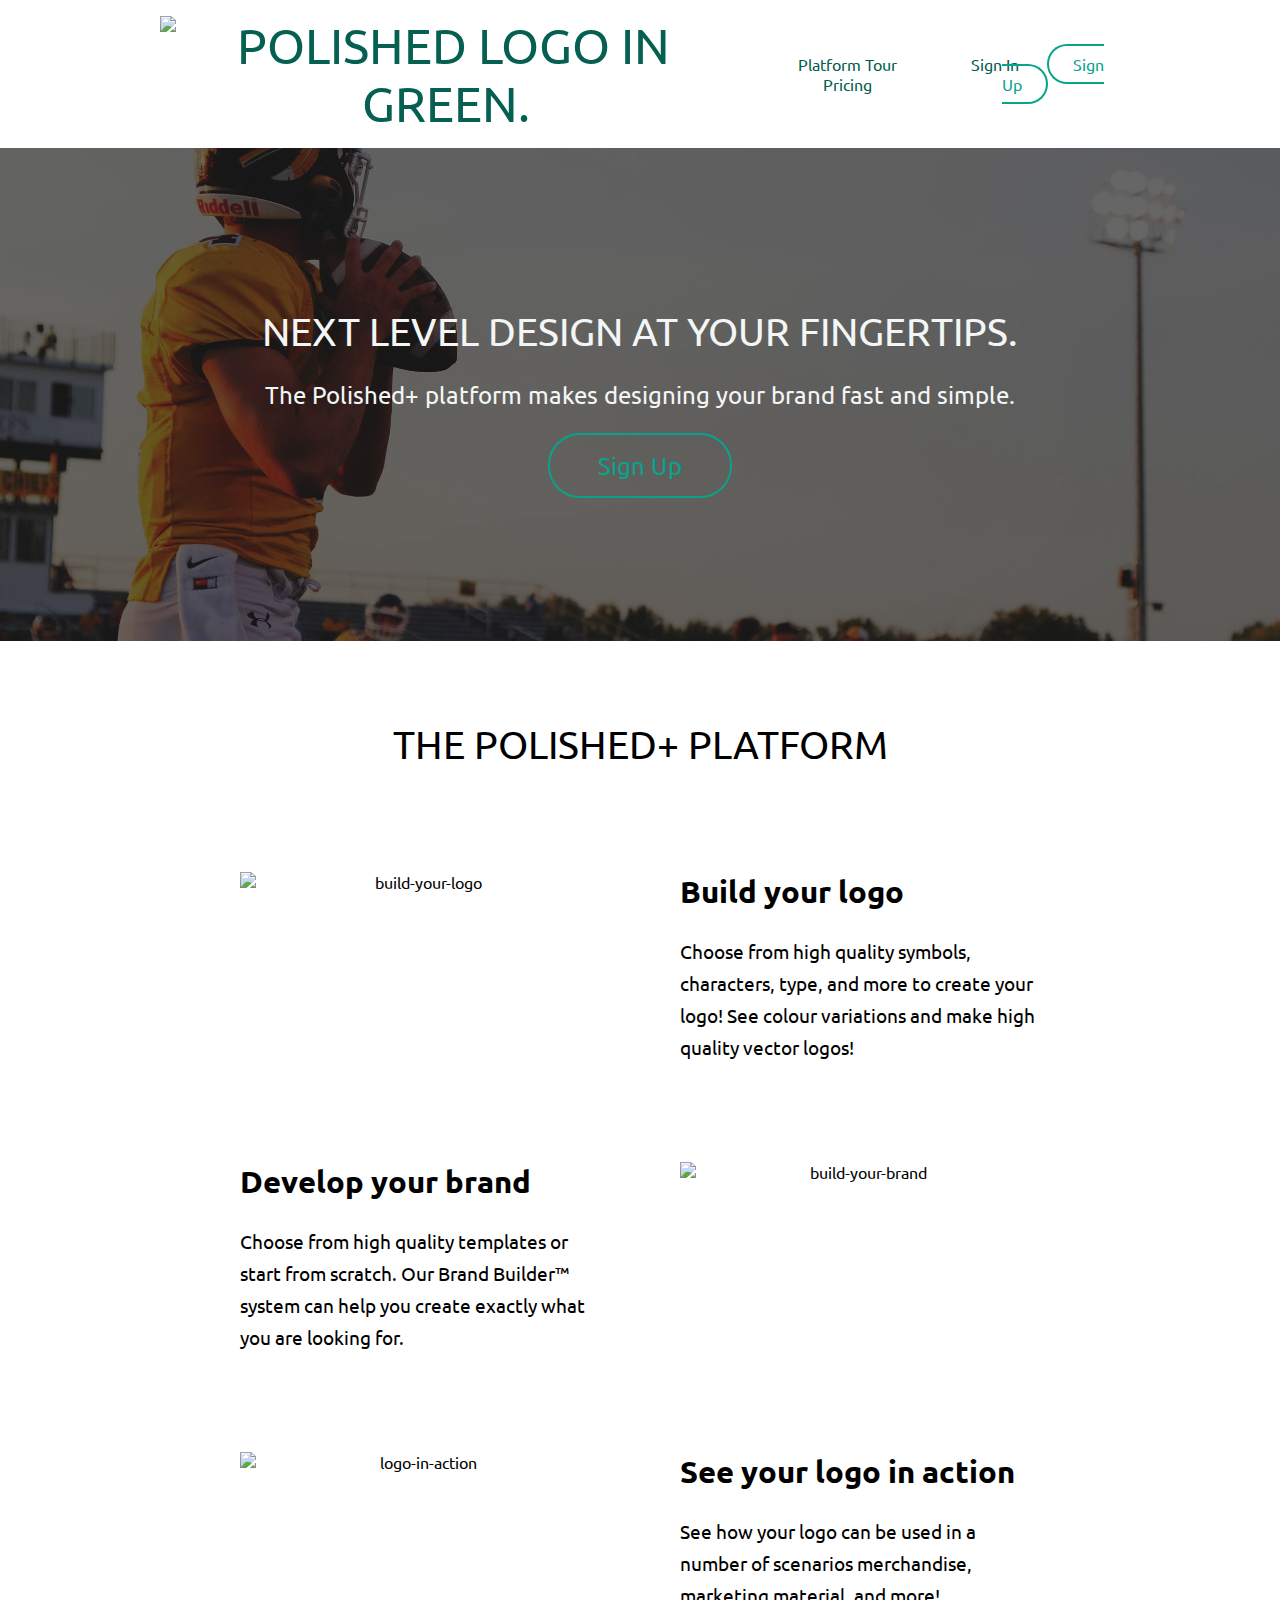
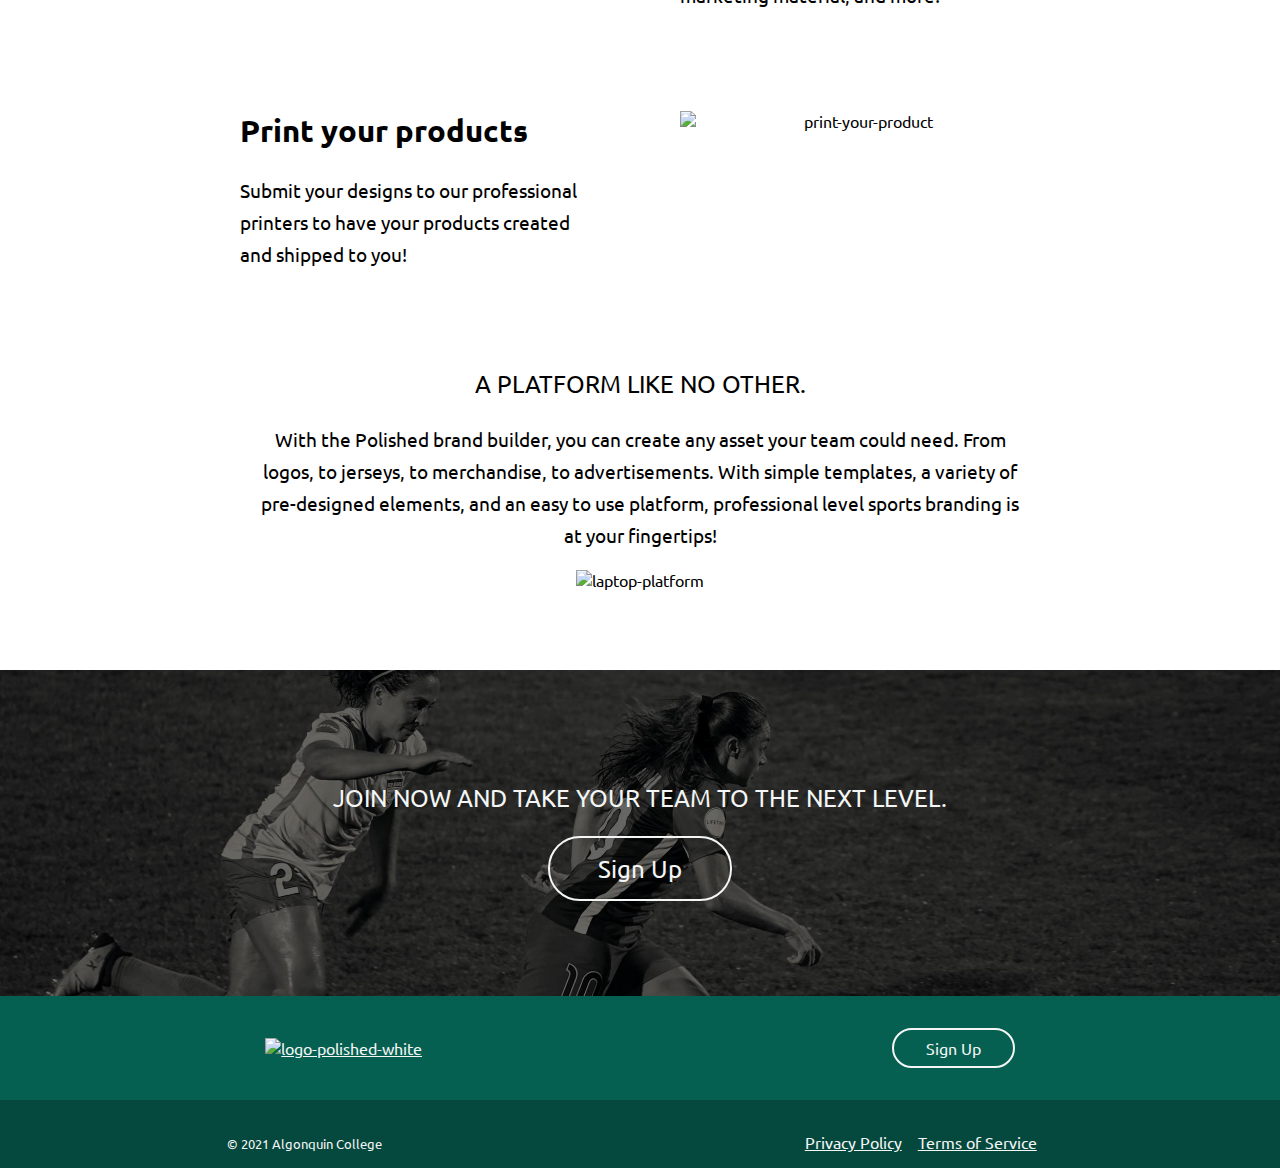
==== platform-tour.html @ 495fffe6 "Platform Tour & CSS Grid" ====
<!-- 
MAD9013 Exercise - platform tour page
Author: Jasper Jiaqian Sun
Date Created: Oct 24, 2021 / Last modified: Oct 29, 2021
-->

<!DOCTYPE html>
<html lang="en">
  <head>
    <meta charset="UTF-8" />
    <meta http-equiv="X-UA-Compatible" content="IE=edge" />
    <meta name="viewport" content="width=device-width, initial-scale=1.0" />
    <link rel="stylesheet" href="css/main.css" />
    <title>Platform Tour</title>
  </head>
  <body>
    <!-- HEADER -->
    <header>
      <div class="navbar">
        <div class="header-left">
        <h1>
          <img
            class="header-logo"
            src="./images/logos/logo-polished-color.svg"
            alt="Polished logo in
          green."
          />
        </h1>
        <nav class="nav-item">
          <ul>
              <li><a href="#">Platform Tour</a></li>
              <li><a href="#">Pricing</a></li>
              </nav>
            </div>
            <div class="header-right">
              <nav class="nav-item nav-right">
              <li><a href="#">Sign In</a></li>
              <li><a class="btn btn-nav" href="#">Sign Up</a></li>
              </nav>
            </div>
          </ul>
      </div>
    </header>

    <main>
      <!-- HERO BANNER  -->
      <section class="banner banner-platform">
        <h2 class="hero-title">Next Level Design at Your Fingertips.</h2>
        <p class="container-text hero-content">
        The Polished+ platform makes designing your brand fast and simple.
        </p>
        <a href="#" class="btn btn-hero">Sign Up</a>
      </section>
      
      <!-- PLATFORM TOUR -->
      <section class="container platform">
        <h2>The Polished+ Platform</h2>
        <img class="img-one" src="images/product/build-your-logo.jpg" alt="build-your-logo">
        <div class="text text-one">
        <h3>Build your logo</h3>
        <p class="container-text">
        Choose from high quality symbols, characters, type, and more to create your logo! See colour variations and make high quality vector logos!
        </p>
      </div>
        <img class="img-two" src="images/product/build-your-brand.jpg" alt="build-your-brand">
        <div class="text text-two">
        <h3>Develop your brand</h3>
        <p class="container-text">
        Choose from high quality templates or start from scratch. Our Brand Builder™ system can help you create exactly what you are looking for.
        </p>
        </div>
        <img  class="img-three" src="images/product/logo-in-action.jpg" alt="logo-in-action">
        <div class="text text-three">
        <h3>See your logo in action</h3>
        <p class="container-text">
        See how your logo can be used in a number of scenarios merchandise, marketing material, and more!
        </p>
      </div>
        <img  class="img-four" src="images/product/print-your-product.jpg" alt="print-your-product">
        <div class="text text-four">
        <h3>Print your products</h3>
        <p class="container-text">
        Submit your designs to our professional printers to have your products created and shipped to you!
        </p>
        </div>
      </section>

      <!-- PLATFORM INTRO -->
      <section class="container product">
        <h2 class="container-text">A platform like no other.</h2>
        <p class="container-text">
            With the Polished brand builder, you can create any asset your team could need. 
            From logos, to jerseys, to merchandise, to advertisements. 
            With simple templates, a variety of pre-designed elements, 
            and an easy to use platform, professional level sports branding is at your fingertips!
        </p>
        <img src="images/product/laptop-platform.png" alt="laptop-platform" />
      </section>

      <!-- CALL TO ACTION BANNER -->
      <section class="banner banner-cta">
        <h2 class="cta-content">
          Join now and take your team to the next level.
        </h2>
        <a href="#" class="btn btn-cta">Sign Up</a>
      </section>
    </main>

    <footer>
      <!-- FOOTER - SIGN-UP -->
      <div class="footer-light">
        <a class="logo-footer" href="index.html">
          <img
            src="images/logos/logo-polished-white.svg"
            alt="logo-polished-white"
          />
        </a>
        <a class="btn btn-footer" href="#">Sign Up</a>
      </div>
      <!-- FOOTER - SUB -->
      <div class="footer-dark">
        <small>&copy; 2021 Algonquin College</small>
        <nav>
          <ul>
            <li><a href="#">Privacy Policy</a></li>
            <li><a href="#">Terms of Service</a></li>
          </ul>
        </nav>
      </div>
    </footer>
  </body>
</html>
---- css/main.css ----
/* 
MAD9013 Exercise 
Author: Jasper Jiaqian Sun
Date Created: Sept 10, 2021 / Last modified: Oct 29, 2021 
*/

@import url("https://fonts.googleapis.com/css2?family=Ubuntu:ital,wght@0,300;0,400;0,500;0,700;1,300;1,400;1,500;1,700&display=swap");

/* font family styling */
html {
  font-family: "Ubuntu", sans-serif;
  box-sizing: border-box;
  scroll-behavior: smooth;
}

*,
*::before,
*::after {
  box-sizing: inherit;
}

/* basic webpage styling */
body,
ul {
  margin: 0;
  padding: 0;
}

/* image size styling */
img {
  max-width: 100%;
}

/* basic container styling */
.container {
  width: 100%;
  max-width: 50em;
  margin: 0 auto;
  padding: 0 1.5rem;
  display: block;
  text-align: center;
}

/* basic text styling */
.container-text {
  width: 100%;
}

/* basic banner styling */
.banner {
  background-position: center;
  background-repeat: no-repeat;
  background-size: cover;
  text-align: center;
  color: #f3f6f5;
}

/* basic button styling */
.btn {
  border-radius: 2rem;
  padding: 1rem 3rem;
  font-size: 1.5rem;
  text-decoration: none;
}

/* Type Hierarchy */
h1,
h2,
h3,
h4,
h5,
h6 {
  margin: 0 0 1.5rem;
}
h1,
h2,
h4,
h6 {
  text-transform: uppercase;
}
h1,
h2,
h6 {
  font-weight: normal;
}

h1 {
  color: #066051;
  text-align: center;
  font-size: 2.086rem;
}
h2 {
  font-size: 1.859rem;
}
h3 {
  font-weight: bold;
  font-size: 1.628rem;
}
h4 {
  font-size: 1.44rem;
}
h5 {
  color: #066051;
  font-size: 1.2rem;
  padding-bottom: 2px;
  border-bottom: 0.5px solid #ddd;
}
h6 {
  font-size: 1rem;
  margin: 0 0 1.5rem;
}
a {
  color: #045d4f;
}

/* navbar - button */
.btn-nav {
  padding: 0.5rem 1.5rem;
  font-size: 1rem;
  color: #09a38c;
  border: solid 2px #09a38c;
}
.btn-nav:hover,
.btn-nav:focus {
  color: #f3f6f5;
  background-color: #09a38c;
}

/* top navbar styling */
.header-logo {
  width: 10rem;
  padding: 1rem 0;
}

.navbar h1 {
  margin-bottom: 0.5rem;
}

.navbar {
  display: flex;
  text-align: center;
  align-items: center;
  list-style-type: none;
  flex-direction: column;
}

.nav-item li {
  display: flex;
  flex-direction: column;
  align-items: center;
  margin-bottom: 0.5rem;
}

.nav-item a {
  margin-bottom: 1rem;
  text-decoration: none;
}

.btn-nav {
  margin-bottom: 1rem;
}

/* hero banner */
.banner-hero {
  background-image: linear-gradient(rgba(0, 0, 0, 0.6), rgba(0, 0, 0, 0.6)),
    url("../images/banners/hero-home.jpg");
  padding: 10rem 1.5rem;
}

.hero-content {
  font-size: 1.5rem;
  line-height: 2rem;
  padding-bottom: 1rem;
}

/* hero banner button */
.btn-hero {
  color: #09a38c;
  border: solid 2px #09a38c;
}
.btn-hero:hover,
.btn-hero:focus {
  color: #f3f6f5;
  background-color: #09a38c;
}

/* logos styling */
.logo ul {
  display: flex;
  flex-direction: column;
  justify-content: space-around;
  list-style-type: none;
}
.logo li {
  width: 100%;
  padding: 1rem 1rem;
}

/* product intro styling */
.product {
  padding: 5rem 1rem;
}
.product h2 {
  font-size: 1.5rem;
}
.product p {
  font-size: 1.2rem;
  padding: 0;
  line-height: 2rem;
}

/* call to action banner */
.banner-cta {
  background-image: linear-gradient(rgba(0, 0, 0, 0.6), rgba(0, 0, 0, 0.6)),
    url("../images/banners/soccer-banner-bw.jpg");
  padding: 7rem 2.5rem;
}
.cta-content {
  font-size: 1.5rem;
  font-weight: normal;
  line-height: 2rem;
  padding-bottom: 1rem;
}

/* call to action - button */
.btn-cta {
  color: #f3f6f5;
  border: solid 2px #f3f6f5;
}
.btn-cta:hover,
.btn-cta:focus {
  color: #09a38c;
  background-color: #f3f6f5;
}

footer a,
small {
  color: #f3f6f5;
}

/* footer - lightGreen */
.footer-light {
  display: flex;
  flex-direction: column;
  align-items: center;
  row-gap: 2rem;
  padding: 2rem 2rem;
  background-color: #066051;
}

.logo-footer {
  width: 10rem;
}

/* footer button */
.btn-footer {
  padding: 0.5rem 2rem;
  font-size: 1rem;
  color: #f3f6f5;
  border: solid 2px #f3f6f5;
}
.btn-footer:hover,
.btn-footer:focus {
  color: #09a38c;
  background-color: #f3f6f5;
}

/* footer - darkGreen */
.footer-dark {
  text-align: center;
  padding: 2rem 2rem;
  background-color: #05483d;
}

.footer-dark ul {
  display: flex;
  padding-top: 1rem;
  justify-content: space-around;
  list-style-type: none;
}

/* PLATFORM TOUR PAGE LAYOUT */

.banner-platform {
  background-image: linear-gradient(rgba(0, 0, 0, 0.6), rgba(0, 0, 0, 0.6)),
    url("../images/banners/hero-platform.jpg");
  padding: 10rem 1.5rem;
}

h3 {
  text-align: left;
}

.platform {
  padding-top: 5rem;
  display: grid;
  grid-template-columns: 1fr;
  grid-template-rows: auto;
}

.platform .text-one {
  order: 2;
}
.platform .img-one {
  order: 3;
}
.platform .text-two {
  order: 4;
}
.platform .img-two {
  order: 5;
}
.platform .text-three {
  order: 6;
}
.platform .img-three {
  order: 7;
}
.platform .text-four {
  order: 8;
}
.platform .img-four {
  order: 9;
}

.platform p {
  font-size: 1.2rem;
  padding: 0;
  line-height: 2rem;
  text-align: left;
}

.platform img {
  padding-bottom: 3rem;
}

/* medium(600px) scale -tablet */
@media only screen and (min-width: 37.5em) {
  h1 {
    font-size: 2.488rem;
  }

  h2 {
    font-size: 2.074rem;
  }

  h3 {
    font-size: 1.728rem;
  }

  h4 {
    font-size: 1.44rem;
  }

  h5 {
    font-size: 1.2rem;
  }

  /* top navbar styling */
  .navbar {
    display: flex;
    justify-content: space-around;
    flex-direction: row;
    padding: 1rem 0;
  }
  .navbar h1 {
    margin: 0;
  }
  .nav-item li {
    display: unset;
  }

  .header-left a {
    padding: 0.5rem 0.5rem;
  }

  .header-right a {
    padding: 0.5rem 1.5rem;
  }

  .nav-right {
    gap: 2rem;
  }

  .header-logo {
    padding: 0;
  }

  .header-left {
    display: flex;
    align-items: center;
    gap: 2rem;
  }

  .header-right {
    justify-content: flex-end;
    gap: 2rem;
  }

  /* logos styling  */
  .logo ul {
    display: flex;
    flex-wrap: wrap;
    flex-direction: row;
  }

  .logo li {
    width: 40%;
  }

  /* footer - lightGreen */
  .footer-light {
    padding: 2rem;
    flex-direction: row;
    justify-content: space-around;
  }

  /* footer - darkGreen */
  .footer-dark {
    padding: 1rem;
    display: flex;
    flex-direction: row;
    align-items: baseline;
    justify-content: space-around;
  }

  .footer-dark a {
    padding-right: 1rem;
  }
}

/* large(960px) scale - Desktop */
@media only screen and (min-width: 60em) {
  h1 {
    font-size: 3.052rem;
  }

  h2 {
    font-size: 2.441rem;
  }

  h3 {
    font-size: 1.953rem;
  }

  h4 {
    font-size: 1.563rem;
  }

  h5 {
    font-size: 1.25rem;
  }

  .navbar {
    display: flex;
    justify-content: space-between;
    flex-direction: row;
    max-width: 80vw;
    margin: auto;
    padding: 1rem 2rem;
  }

  .logo ul {
    justify-content: space-around;
  }

  .logo li {
    width: 15%;
  }

  .platform {
    padding: 5rem 0 0 0;
    display: grid;
    grid-template-columns: 1fr 1fr;
    grid-template-rows: auto;
    gap: 5rem;
  }

  .platform .text {
    justify-self: center;
    align-self: center;
  }
  .platform h2 {
    grid-column: 1 / -1;
  }
  .platform .img-one {
    order: 2;
  }
  .platform .text-one {
    order: 3;
  }
  .platform .text-two {
    order: 4;
  }
  .platform .img-two {
    order: 5;
  }
  .platform .img-three {
    order: 6;
  }
  .platform .text-three {
    order: 7;
  }
  .platform .text-four {
    order: 8;
  }
  .platform .img-four {
    order: 9;
  }
}
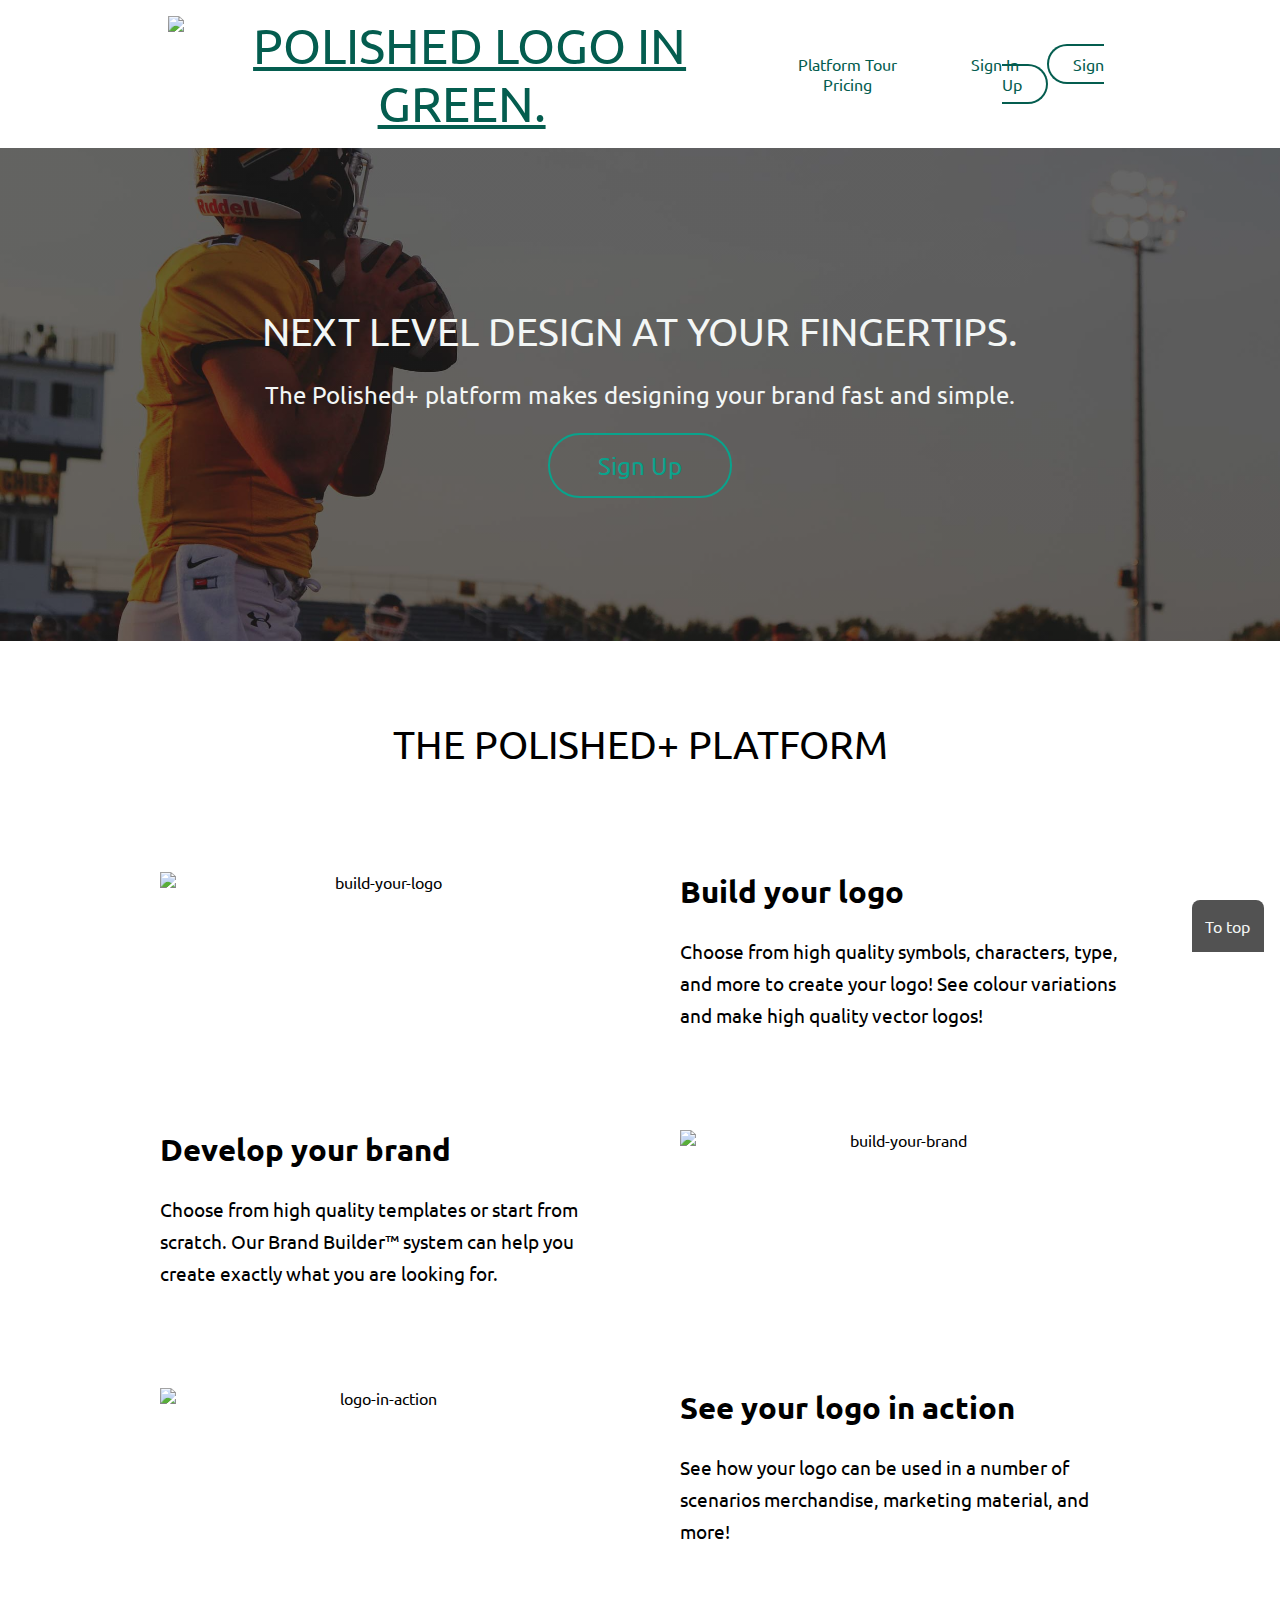
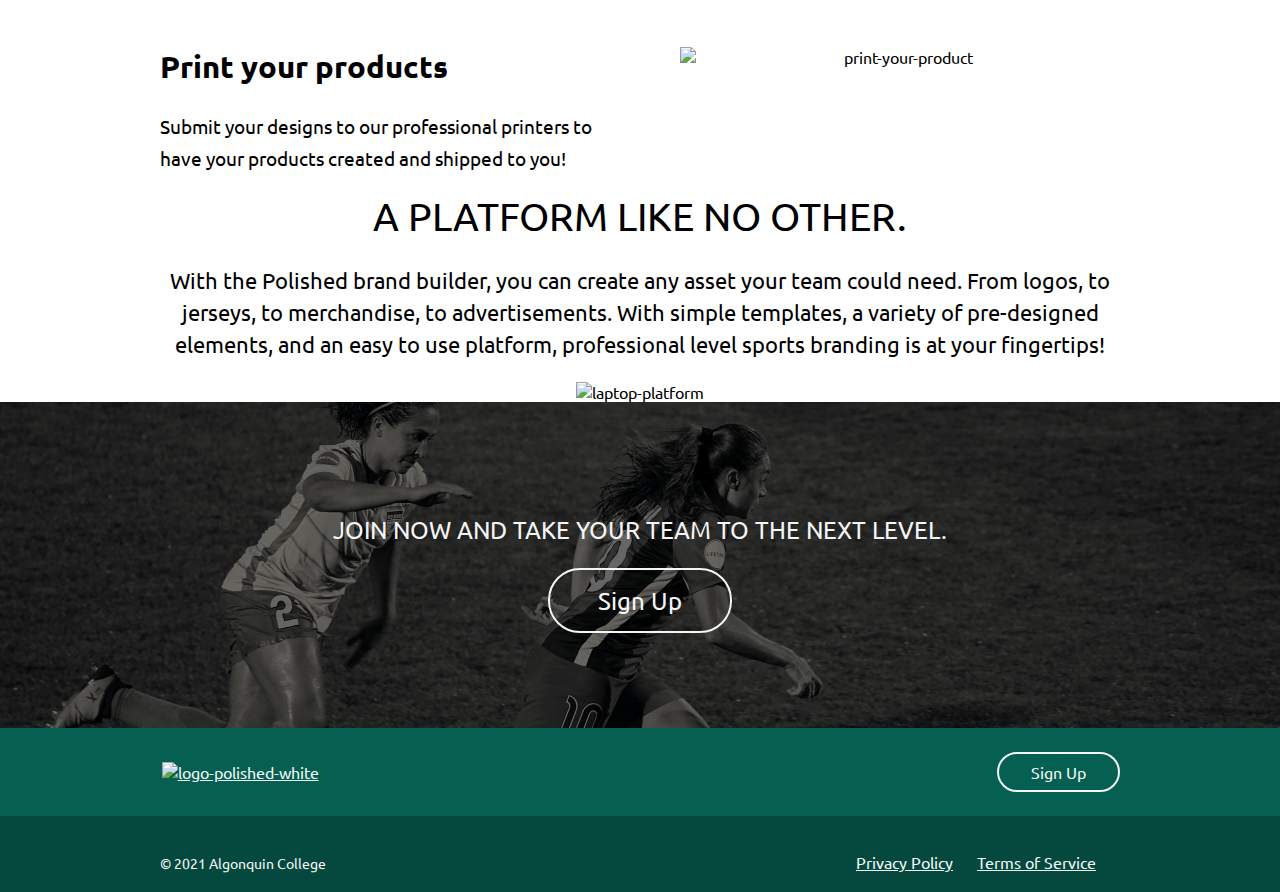
==== commit a728034e: "Accessibility" ====
--- a/platform-tour.html
+++ b/platform-tour.html
@@ -1,132 +1,143 @@
 <!-- 
 MAD9013 Exercise - platform tour page
 Author: Jasper Jiaqian Sun
-Date Created: Oct 24, 2021 / Last modified: Oct 29, 2021
+Date Created: Oct 24, 2021 / Last modified: Nov 15, 2021
 -->
 
 <!DOCTYPE html>
 <html lang="en">
-  <head>
-    <meta charset="UTF-8" />
-    <meta http-equiv="X-UA-Compatible" content="IE=edge" />
-    <meta name="viewport" content="width=device-width, initial-scale=1.0" />
-    <link rel="stylesheet" href="css/main.css" />
-    <title>Platform Tour</title>
-  </head>
-  <body>
-    <!-- HEADER -->
-    <header>
-      <div class="navbar">
-        <div class="header-left">
+
+<head>
+  <meta charset="UTF-8" />
+  <meta http-equiv="X-UA-Compatible" content="IE=edge" />
+  <meta name="viewport" content="width=device-width, initial-scale=1.0" />
+  <link rel="stylesheet" href="css/main.css" />
+  <title>Platform Tour</title>
+</head>
+
+<body>
+  <!-- SKIP LINKS -->
+  <ul class="skip-links">
+    <li><a href="#nav" aria-label="Skip to main navigation">Skip to main navigation</a></li>
+    <li><a href="#main" aria-label="Skip to main content">Skip to main content</a></li>
+    <li>
+      <a href="#footer" aria-label="Skip to bottom of the page">Skip to bottom of page</a>
+    </li>
+  </ul>
+
+  <!-- HEADER -->
+  <header>
+    <div class="navbar container">
+      <div class="header-left">
         <h1>
-          <img
-            class="header-logo"
-            src="./images/logos/logo-polished-color.svg"
-            alt="Polished logo in
-          green."
-          />
+          <a href="index.html" aria-label="Go to the homepage">
+            <img class="header-logo" src="./images/logos/logo-polished-color.svg" alt="Polished logo in
+          green." />
+          </a>
         </h1>
-        <nav class="nav-item">
+        <nav class="nav-item" id="nav" role="navigation">
           <ul>
-              <li><a href="#">Platform Tour</a></li>
-              <li><a href="#">Pricing</a></li>
-              </nav>
-            </div>
-            <div class="header-right">
-              <nav class="nav-item nav-right">
-              <li><a href="#">Sign In</a></li>
-              <li><a class="btn btn-nav" href="#">Sign Up</a></li>
-              </nav>
-            </div>
-          </ul>
+            <li><a href="platform-tour.html" aria-label="Go to platform tour page">Platform Tour</a></li>
+            <li><a href="pricing.html" aria-label="Go to pricing page">Pricing</a></li>
+        </nav>
       </div>
-    </header>
+      <div class="header-right">
+        <nav class="nav-item nav-right">
+          <li><a href="#" aria-label="Go the signIn page">Sign In</a></li>
+          <li><a class="btn btn-nav" href="./sign-up.html" aria-label="Go to signUp page">Sign Up</a></li>
+        </nav>
+      </div>
+      </ul>
+    </div>
+  </header>
 
-    <main>
-      <!-- HERO BANNER  -->
-      <section class="banner banner-platform">
-        <h2 class="hero-title">Next Level Design at Your Fingertips.</h2>
-        <p class="container-text hero-content">
+  <main id="main" role="main">
+    <!-- HERO BANNER  -->
+    <section class="banner banner-platform container" tabindex="0">
+      <h2 class="hero-title">Next Level Design at Your Fingertips.</h2>
+      <p class="container-text hero-content">
         The Polished+ platform makes designing your brand fast and simple.
-        </p>
-        <a href="#" class="btn btn-hero">Sign Up</a>
-      </section>
-      
-      <!-- PLATFORM TOUR -->
-      <section class="container platform">
-        <h2>The Polished+ Platform</h2>
-        <img class="img-one" src="images/product/build-your-logo.jpg" alt="build-your-logo">
-        <div class="text text-one">
+      </p>
+      <a href="./sign-up.html" class="btn btn-hero" aria-label="Go to SignUp page">Sign Up</a>
+    </section>
+
+    <!-- PLATFORM TOUR -->
+    <section class="container platform" tabindex="0">
+      <h2>The Polished+ Platform</h2>
+      <img class="img-build-logo" src="images/product/build-your-logo.jpg" alt="build-your-logo">
+      <div class="platform-text text-build-logo">
         <h3>Build your logo</h3>
         <p class="container-text">
-        Choose from high quality symbols, characters, type, and more to create your logo! See colour variations and make high quality vector logos!
+          Choose from high quality symbols, characters, type, and more to create your logo! See colour variations and
+          make high quality vector logos!
         </p>
       </div>
-        <img class="img-two" src="images/product/build-your-brand.jpg" alt="build-your-brand">
-        <div class="text text-two">
+      <img class="img-develop-brand" src="images/product/build-your-brand.jpg" alt="build-your-brand">
+      <div class="platform-text text-develop-brand">
         <h3>Develop your brand</h3>
         <p class="container-text">
-        Choose from high quality templates or start from scratch. Our Brand Builder™ system can help you create exactly what you are looking for.
+          Choose from high quality templates or start from scratch. Our Brand Builder™ system can help you create
+          exactly what you are looking for.
         </p>
-        </div>
-        <img  class="img-three" src="images/product/logo-in-action.jpg" alt="logo-in-action">
-        <div class="text text-three">
+      </div>
+      <img class="img-see-logo" src="images/product/logo-in-action.jpg" alt="logo-in-action">
+      <div class="platform-text text-see-logo">
         <h3>See your logo in action</h3>
         <p class="container-text">
-        See how your logo can be used in a number of scenarios merchandise, marketing material, and more!
+          See how your logo can be used in a number of scenarios merchandise, marketing material, and more!
         </p>
       </div>
-        <img  class="img-four" src="images/product/print-your-product.jpg" alt="print-your-product">
-        <div class="text text-four">
+      <img class="img-print-product" src="images/product/print-your-product.jpg" alt="print-your-product">
+      <div class="platform-text text-print-product">
         <h3>Print your products</h3>
         <p class="container-text">
-        Submit your designs to our professional printers to have your products created and shipped to you!
+          Submit your designs to our professional printers to have your products created and shipped to you!
         </p>
-        </div>
-      </section>
+      </div>
+    </section>
 
-      <!-- PLATFORM INTRO -->
-      <section class="container product">
-        <h2 class="container-text">A platform like no other.</h2>
-        <p class="container-text">
-            With the Polished brand builder, you can create any asset your team could need. 
-            From logos, to jerseys, to merchandise, to advertisements. 
-            With simple templates, a variety of pre-designed elements, 
-            and an easy to use platform, professional level sports branding is at your fingertips!
-        </p>
-        <img src="images/product/laptop-platform.png" alt="laptop-platform" />
-      </section>
+    <!-- PLATFORM INTRO -->
+    <section class="container product" tabindex="0">
+      <h2 class="container-text">A platform like no other.</h2>
+      <p class="container-text">
+        With the Polished brand builder, you can create any asset your team could need.
+        From logos, to jerseys, to merchandise, to advertisements.
+        With simple templates, a variety of pre-designed elements,
+        and an easy to use platform, professional level sports branding is at your fingertips!
+      </p>
+      <img src="images/product/laptop-platform.png" alt="laptop-platform" />
+    </section>
 
-      <!-- CALL TO ACTION BANNER -->
-      <section class="banner banner-cta">
-        <h2 class="cta-content">
-          Join now and take your team to the next level.
-        </h2>
-        <a href="#" class="btn btn-cta">Sign Up</a>
-      </section>
-    </main>
+    <!-- CALL TO ACTION BANNER -->
+    <section class="banner banner-cta container" tabindex="0">
+      <h2 class="cta-content">
+        Join now and take your team to the next level.
+      </h2>
+      <a href="./sign-up.html" class="btn btn-cta">Sign Up</a>
+    </section>
+  </main>
 
-    <footer>
-      <!-- FOOTER - SIGN-UP -->
-      <div class="footer-light">
-        <a class="logo-footer" href="index.html">
-          <img
-            src="images/logos/logo-polished-white.svg"
-            alt="logo-polished-white"
-          />
-        </a>
-        <a class="btn btn-footer" href="#">Sign Up</a>
-      </div>
-      <!-- FOOTER - SUB -->
-      <div class="footer-dark">
-        <small>&copy; 2021 Algonquin College</small>
-        <nav>
-          <ul>
-            <li><a href="#">Privacy Policy</a></li>
-            <li><a href="#">Terms of Service</a></li>
-          </ul>
-        </nav>
-      </div>
-    </footer>
-  </body>
-</html>
+  <footer id="footer" role="footer">
+    <!-- FOOTER - SIGN-UP -->
+    <div class="footer-light container">
+      <a class="logo-footer" href="index.html" aria-label="Go to the main page">
+        <img src="images/logos/logo-polished-white.svg" alt="logo-polished-white" />
+      </a>
+      <a class="btn btn-footer" href="./sign-up.html" aria-label="Go to SignUp page">Sign Up</a>
+    </div>
+    <!-- FOOTER - SUB -->
+    <div class="footer-dark container">
+      <small>&copy; 2021 Algonquin College</small>
+      <nav>
+        <ul>
+          <li><a href="#" aria-label="Go to privacy policy page">Privacy Policy</a></li>
+          <li><a href="#" aria-label="Go to terms of service page">Terms of Service</a></li>
+          <li><a class="to-top" href="#nav" aria-label="Click to scroll to top of webpage">To top</a></li>
+        </ul>
+      </nav>
+    </div>
+  </footer>
+  <script src="./js/main.js"></script>
+</body>
+
+</html>--- a/css/main.css
+++ b/css/main.css
@@ -1,12 +1,11 @@
 /* 
-MAD9013 Exercise 
+MAD9013 Exercises 
 Author: Jasper Jiaqian Sun
-Date Created: Sept 10, 2021 / Last modified: Oct 29, 2021 
+Date Created: Sept 10, 2021 / Last modified: Nov 14, 2021 
 */
 
 @import url("https://fonts.googleapis.com/css2?family=Ubuntu:ital,wght@0,300;0,400;0,500;0,700;1,300;1,400;1,500;1,700&display=swap");
 
-/* font family styling */
 html {
   font-family: "Ubuntu", sans-serif;
   box-sizing: border-box;
@@ -19,34 +18,26 @@
   box-sizing: inherit;
 }
 
-/* basic webpage styling */
 body,
 ul {
   margin: 0;
   padding: 0;
 }
 
-/* image size styling */
 img {
   max-width: 100%;
 }
 
-/* basic container styling */
 .container {
-  width: 100%;
-  max-width: 50em;
-  margin: 0 auto;
-  padding: 0 1.5rem;
-  display: block;
+  margin: 0;
+  padding: 0 1.25rem;
   text-align: center;
 }
 
-/* basic text styling */
 .container-text {
   width: 100%;
 }
 
-/* basic banner styling */
 .banner {
   background-position: center;
   background-repeat: no-repeat;
@@ -55,7 +46,6 @@
   color: #f3f6f5;
 }
 
-/* basic button styling */
 .btn {
   border-radius: 2rem;
   padding: 1rem 3rem;
@@ -63,77 +53,125 @@
   text-decoration: none;
 }
 
-/* Type Hierarchy */
-h1,
-h2,
-h3,
-h4,
-h5,
-h6 {
-  margin: 0 0 1.5rem;
-}
-h1,
-h2,
-h4,
-h6 {
-  text-transform: uppercase;
-}
-h1,
-h2,
-h6 {
-  font-weight: normal;
-}
-
+/*  Base Type Hierarchy */
 h1 {
   color: #066051;
   text-align: center;
-  font-size: 2.086rem;
+  font-size: 1.802rem;
+  font-weight: normal;
+  margin: 0 0 1.5rem;
+  text-transform: uppercase;
 }
 h2 {
-  font-size: 1.859rem;
+  font-size: 1.602rem;
+  font-weight: normal;
+  margin: 0 0 1.5rem;
+  text-transform: uppercase;
 }
 h3 {
   font-weight: bold;
-  font-size: 1.628rem;
+  font-size: 1.424rem;
+  margin: 0 0 1.5rem;
 }
 h4 {
-  font-size: 1.44rem;
+  font-size: 1.266rem;
+  margin: 0 0 1.5rem;
+  text-transform: uppercase;
 }
 h5 {
   color: #066051;
-  font-size: 1.2rem;
+  font-size: 1.125rem;
   padding-bottom: 2px;
+  margin: 0 0 1.5rem;
   border-bottom: 0.5px solid #ddd;
 }
 h6 {
   font-size: 1rem;
+  font-weight: normal;
   margin: 0 0 1.5rem;
+  text-transform: uppercase;
+}
+
+p {
+  font-size: 1.367rem;
+  line-height: 2rem;
 }
 a {
   color: #045d4f;
 }
-
+small,
+.text_small {
+  font-size: 0.889rem;
+}
+/* --------- Accessibility --------- */
+
+*:focus {
+  outline: 2px solid red;
+  outline-offset: 2px;
+}
+
+.skip-links {
+  padding: 0;
+  margin: 0;
+  list-style-type: none;
+}
+
+.skip-links a {
+  position: absolute;
+  top: -100rem;
+  display: inline-block;
+  padding: 1rem;
+  background-color: black;
+  color: #fff;
+  font-weight: bold;
+  text-decoration: none;
+  z-index: 100000;
+}
+
+.skip-links a:focus {
+  top: 0;
+}
+
+.to-top {
+  position: fixed;
+  bottom: 0;
+  right: 1rem;
+  background-color: #525252;
+  padding: 1rem 0.85rem;
+  border-radius: 0.5rem 0.5rem 0 0;
+  text-decoration: none;
+  transform: translateY(100%);
+  transition: background-color 0.3s, color 0.3s, opacity 0.3s, transform 0.3s;
+}
+
+.to-top.visible {
+  transform: none;
+}
+
+.to-top:hover,
+.to-top:focus {
+  background-color: gray;
+}
+
+/* --------- MAIN PAGE --------- */
 /* navbar - button */
 .btn-nav {
   padding: 0.5rem 1.5rem;
+  margin-bottom: 1rem;
   font-size: 1rem;
-  color: #09a38c;
-  border: solid 2px #09a38c;
+  color: #045d4f;
+  border: solid 2px #045d4f;
 }
 .btn-nav:hover,
 .btn-nav:focus {
   color: #f3f6f5;
-  background-color: #09a38c;
+  background-color: #045d4f;
 }
 
 /* top navbar styling */
 .header-logo {
   width: 10rem;
   padding: 1rem 0;
-}
-
-.navbar h1 {
-  margin-bottom: 0.5rem;
 }
 
 .navbar {
@@ -144,6 +182,10 @@
   flex-direction: column;
 }
 
+.navbar h1 {
+  margin-bottom: 0.5rem;
+}
+
 .nav-item li {
   display: flex;
   flex-direction: column;
@@ -156,15 +198,11 @@
   text-decoration: none;
 }
 
-.btn-nav {
-  margin-bottom: 1rem;
-}
-
 /* hero banner */
 .banner-hero {
   background-image: linear-gradient(rgba(0, 0, 0, 0.6), rgba(0, 0, 0, 0.6)),
     url("../images/banners/hero-home.jpg");
-  padding: 10rem 1.5rem;
+  padding: 10rem 0;
 }
 
 .hero-content {
@@ -196,24 +234,11 @@
   padding: 1rem 1rem;
 }
 
-/* product intro styling */
-.product {
-  padding: 5rem 1rem;
-}
-.product h2 {
-  font-size: 1.5rem;
-}
-.product p {
-  font-size: 1.2rem;
-  padding: 0;
-  line-height: 2rem;
-}
-
 /* call to action banner */
 .banner-cta {
   background-image: linear-gradient(rgba(0, 0, 0, 0.6), rgba(0, 0, 0, 0.6)),
     url("../images/banners/soccer-banner-bw.jpg");
-  padding: 7rem 2.5rem;
+  padding: 7rem 0;
 }
 .cta-content {
   font-size: 1.5rem;
@@ -238,13 +263,14 @@
   color: #f3f6f5;
 }
 
-/* footer - lightGreen */
+/* footer - light */
 .footer-light {
   display: flex;
   flex-direction: column;
   align-items: center;
   row-gap: 2rem;
-  padding: 2rem 2rem;
+  padding-top: 1.5rem;
+  padding-bottom: 1.5rem;
   background-color: #066051;
 }
 
@@ -265,26 +291,28 @@
   background-color: #f3f6f5;
 }
 
-/* footer - darkGreen */
+/* footer - dark */
 .footer-dark {
   text-align: center;
-  padding: 2rem 2rem;
+  padding-top: 1.25rem;
+  padding-bottom: 1.25rem;
   background-color: #05483d;
 }
 
 .footer-dark ul {
   display: flex;
+  gap: 1.5rem;
   padding-top: 1rem;
-  justify-content: space-around;
+  justify-content: space-between;
   list-style-type: none;
 }
 
-/* PLATFORM TOUR PAGE LAYOUT */
+/* --------- PLATFORM TOUR PAGE --------- */
 
 .banner-platform {
   background-image: linear-gradient(rgba(0, 0, 0, 0.6), rgba(0, 0, 0, 0.6)),
     url("../images/banners/hero-platform.jpg");
-  padding: 10rem 1.5rem;
+  padding: 10rem 0;
 }
 
 h3 {
@@ -298,28 +326,28 @@
   grid-template-rows: auto;
 }
 
-.platform .text-one {
+.platform .text-build-logo {
   order: 2;
 }
-.platform .img-one {
+.platform .img-build-logo {
   order: 3;
 }
-.platform .text-two {
+.platform .text-develop-brand {
   order: 4;
 }
-.platform .img-two {
+.platform .img-develop-brand {
   order: 5;
 }
-.platform .text-three {
+.platform .text-see-logo {
   order: 6;
 }
-.platform .img-three {
+.platform .img-see-logo {
   order: 7;
 }
-.platform .text-four {
+.platform .text-print-product {
   order: 8;
 }
-.platform .img-four {
+.platform .img-print-product {
   order: 9;
 }
 
@@ -334,8 +362,173 @@
   padding-bottom: 3rem;
 }
 
-/* medium(600px) scale -tablet */
+/* --------- PRICING PAGE --------- */
+table {
+  width: 100%;
+}
+
+.table-scroll {
+  overflow-x: scroll;
+  max-width: 100%;
+}
+
+.table {
+  padding-bottom: 4rem;
+}
+
+.table-header {
+  opacity: 0;
+}
+.price-table {
+  min-width: 40rem;
+  border-collapse: collapse;
+  overflow: auto;
+}
+
+.price-table th,
+.price-table td {
+  padding: 1.5rem 0;
+}
+
+.table-text {
+  padding: 5rem 0;
+}
+
+tbody .month-fee {
+  font-size: 3.5rem;
+  font-weight: 600;
+  margin: 1rem 0;
+}
+
+sup {
+  font-size: 1.5rem;
+  font-weight: normal;
+}
+
+.price-table thead th {
+  font-size: 1.5rem;
+}
+
+.price-table tbody th {
+  text-align: left;
+}
+
+.price-table tbody td {
+  text-align: center;
+}
+
+.price-table tbody tr {
+  border-bottom: 1px solid #e2e2e2;
+}
+
+.price-table tbody tr:last-child {
+  border: none;
+}
+
+.price-table tr :nth-child(3) {
+  color: #045d4f;
+  background: #f3f6f4;
+}
+
+.table-signUp td {
+  padding-bottom: 3.5rem;
+}
+
+.price-table tr:last-child p {
+  font-size: 1rem;
+  text-transform: uppercase;
+}
+
+.top-radius {
+  border-radius: 15px 15px 0 0;
+}
+
+.bottom-radius {
+  border-radius: 0 0 15px 15px;
+}
+
+.btn-table {
+  padding: 0.6rem 2rem;
+}
+
+.btn-premium {
+  color: #f3f6f5;
+  background: #065b4d;
+  border-color: #065b4d;
+}
+
+.btn-premium:hover,
+.btn-premium:focus {
+  background-color: #09a38c;
+  border-color: #09a38c;
+}
+
+/* --------- SignUp PAGE --------- */
+.banner-signUp {
+  background-image: linear-gradient(rgba(0, 0, 0, 0.6), rgba(0, 0, 0, 0.6)),
+    url("../images/banners/hockey-goalie.jpg");
+  padding-top: 5rem;
+  padding-bottom: 5rem;
+  display: flex;
+  justify-content: center;
+  align-items: center;
+}
+fieldset {
+  background-color: white;
+  border: 1px solid #e2e2e2;
+  border-radius: 10px;
+  padding: 1.5rem 1.5rem 0.5rem 1.5rem;
+  margin: 0;
+}
+
+fieldset h1 {
+  text-align: left;
+  text-transform: unset;
+  margin-bottom: 0.8rem;
+}
+
+input {
+  border-radius: 150px;
+  border: 1px solid #e2e2e2;
+  padding: 0.8rem 1rem;
+  margin: 0.8rem 0;
+  width: 100%;
+}
+
+form.container {
+  text-align: left;
+  padding: 0;
+}
+
+form p {
+  font-size: 0.9rem;
+  font-weight: normal;
+  color: black;
+}
+
+/* Hide label */
+.screen-reader-text {
+  position: absolute;
+  left: 9999rem;
+  opacity: 0;
+}
+
+.btn-signUp {
+  padding: 0.3rem 1.7rem;
+  font-size: 1rem;
+  color: #f3f6f5;
+  background-color: #065b4d;
+  border: solid 2px #065b4d;
+}
+.btn-signUp:hover,
+.btn-signUp:focus {
+  background-color: #09a38c;
+  border-color: #09a38c;
+}
+
+/*--------- MEDIUM 600px scale ---------*/
 @media only screen and (min-width: 37.5em) {
+  /*  Medium Type Hierarchy */
   h1 {
     font-size: 2.488rem;
   }
@@ -354,6 +547,11 @@
 
   h5 {
     font-size: 1.2rem;
+  }
+
+  .container {
+    padding-left: 4rem;
+    padding-right: 4rem;
   }
 
   /* top navbar styling */
@@ -389,7 +587,7 @@
   .header-left {
     display: flex;
     align-items: center;
-    gap: 2rem;
+    gap: 1rem;
   }
 
   .header-right {
@@ -403,34 +601,51 @@
     flex-wrap: wrap;
     flex-direction: row;
   }
-
   .logo li {
     width: 40%;
   }
 
   /* footer - lightGreen */
   .footer-light {
-    padding: 2rem;
     flex-direction: row;
-    justify-content: space-around;
+    justify-content: space-between;
   }
 
   /* footer - darkGreen */
   .footer-dark {
-    padding: 1rem;
     display: flex;
     flex-direction: row;
     align-items: baseline;
-    justify-content: space-around;
-  }
-
-  .footer-dark a {
-    padding-right: 1rem;
-  }
-}
-
-/* large(960px) scale - Desktop */
+    justify-content: space-between;
+  }
+
+  form.container {
+    width: 35rem;
+  }
+
+  /*--------- SignUP Page---------*/
+  fieldset h1 {
+    margin-top: 0;
+  }
+  .full-name {
+    display: flex;
+    flex-direction: row;
+    gap: 1rem;
+  }
+  .full-name label {
+    display: none;
+  }
+}
+/*--------- MEDIUM-LARGE 768px scale ---------*/
+@media only screen and (min-width: 48em) {
+  .table-scroll {
+    overflow-x: hidden;
+  }
+}
+
+/*--------- LARGE 960px scale ---------*/
 @media only screen and (min-width: 60em) {
+  /*  Large Type Hierarchy */
   h1 {
     font-size: 3.052rem;
   }
@@ -451,60 +666,66 @@
     font-size: 1.25rem;
   }
 
+  .container {
+    padding-left: 10rem;
+    padding-right: 10rem;
+  }
   .navbar {
     display: flex;
     justify-content: space-between;
     flex-direction: row;
-    max-width: 80vw;
-    margin: auto;
-    padding: 1rem 2rem;
   }
 
   .logo ul {
-    justify-content: space-around;
+    justify-content: space-between;
   }
 
   .logo li {
     width: 15%;
   }
 
+  /*--------- Platform Page---------*/
   .platform {
-    padding: 5rem 0 0 0;
     display: grid;
     grid-template-columns: 1fr 1fr;
     grid-template-rows: auto;
     gap: 5rem;
   }
 
-  .platform .text {
+  .platform .platform-text {
     justify-self: center;
     align-self: center;
   }
   .platform h2 {
     grid-column: 1 / -1;
   }
-  .platform .img-one {
+  .platform .img-build-logo {
     order: 2;
   }
-  .platform .text-one {
+  .platform .text-build-logo {
     order: 3;
   }
-  .platform .text-two {
+  .platform .text-develop-brand {
     order: 4;
   }
-  .platform .img-two {
+  .platform .img-develop-brand {
     order: 5;
   }
-  .platform .img-three {
+  .platform .img-see-logo {
     order: 6;
   }
-  .platform .text-three {
+  .platform .text-see-logo {
     order: 7;
   }
-  .platform .text-four {
+  .platform .text-print-product {
     order: 8;
   }
-  .platform .img-four {
+  .platform .img-print-product {
     order: 9;
   }
-}
+
+  /*--------- Pricing Page---------*/
+  .table-text p {
+    font-size: 2rem;
+  }
+}
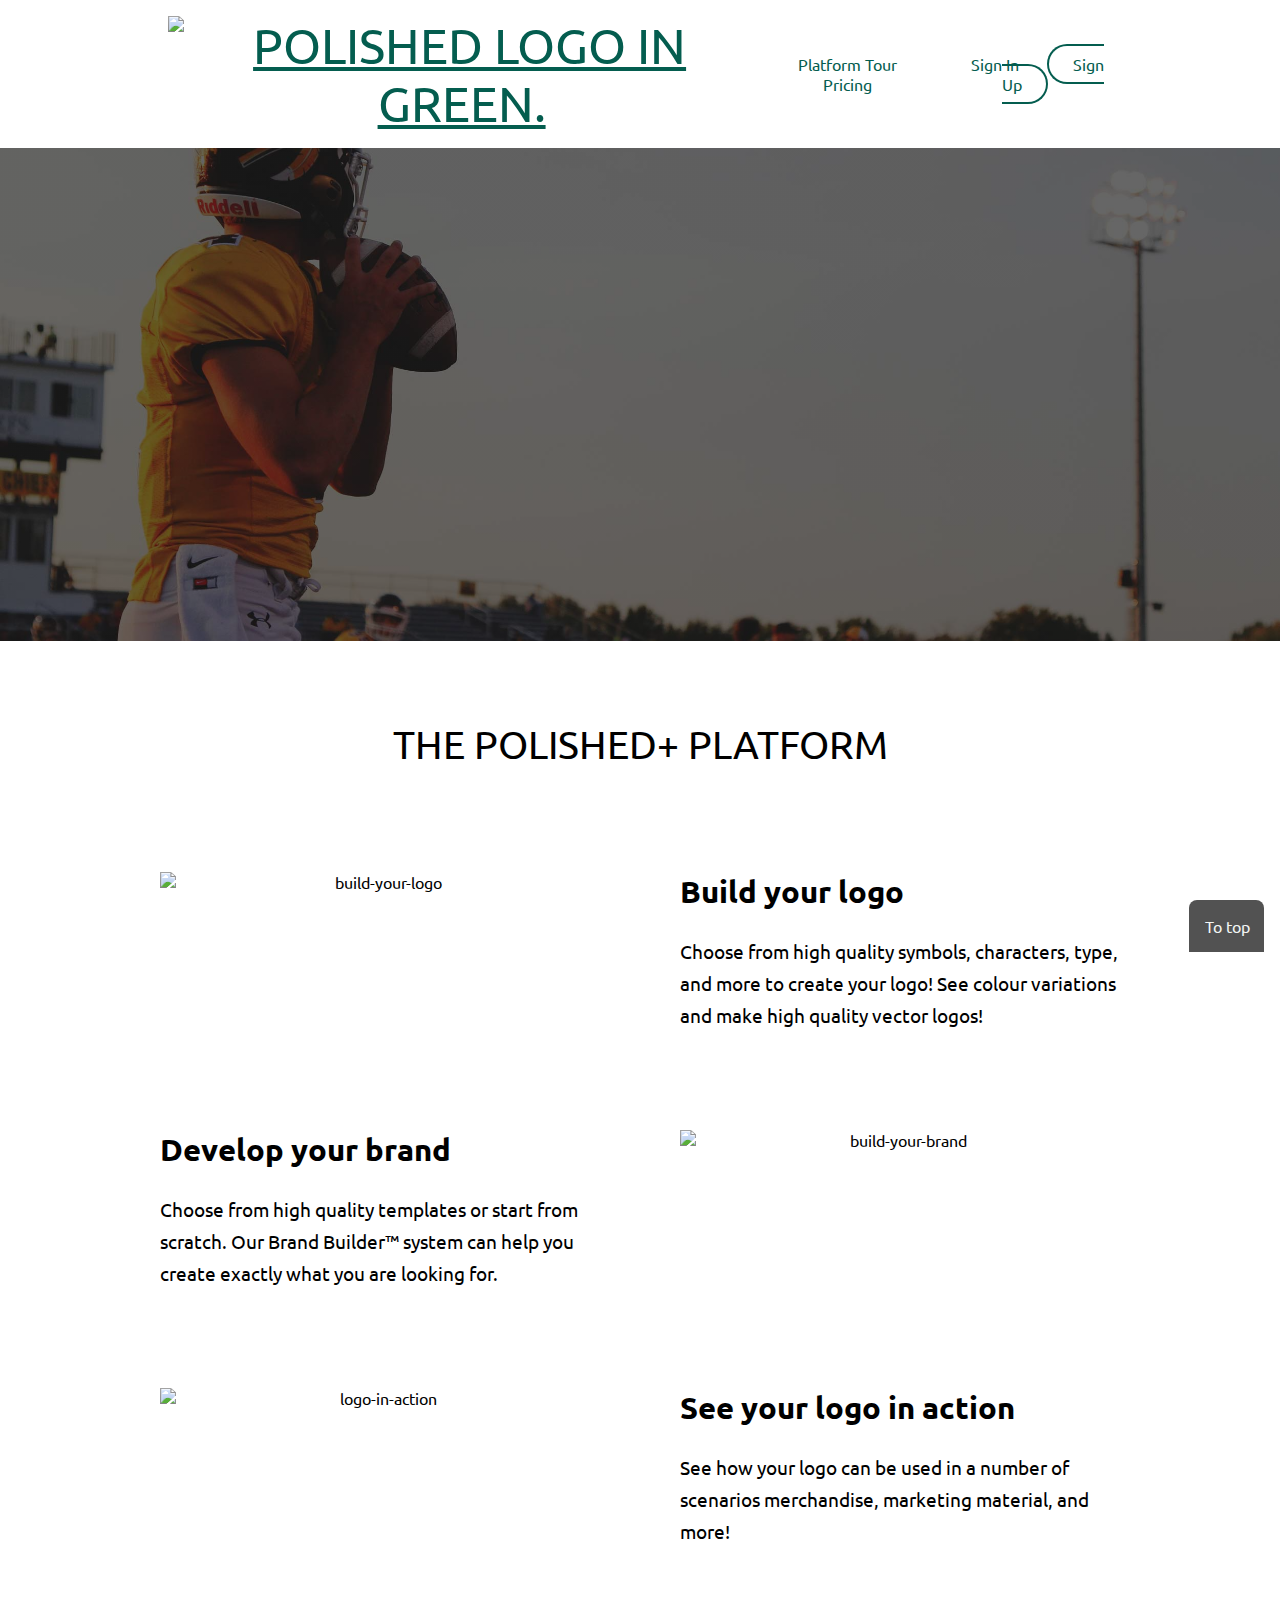
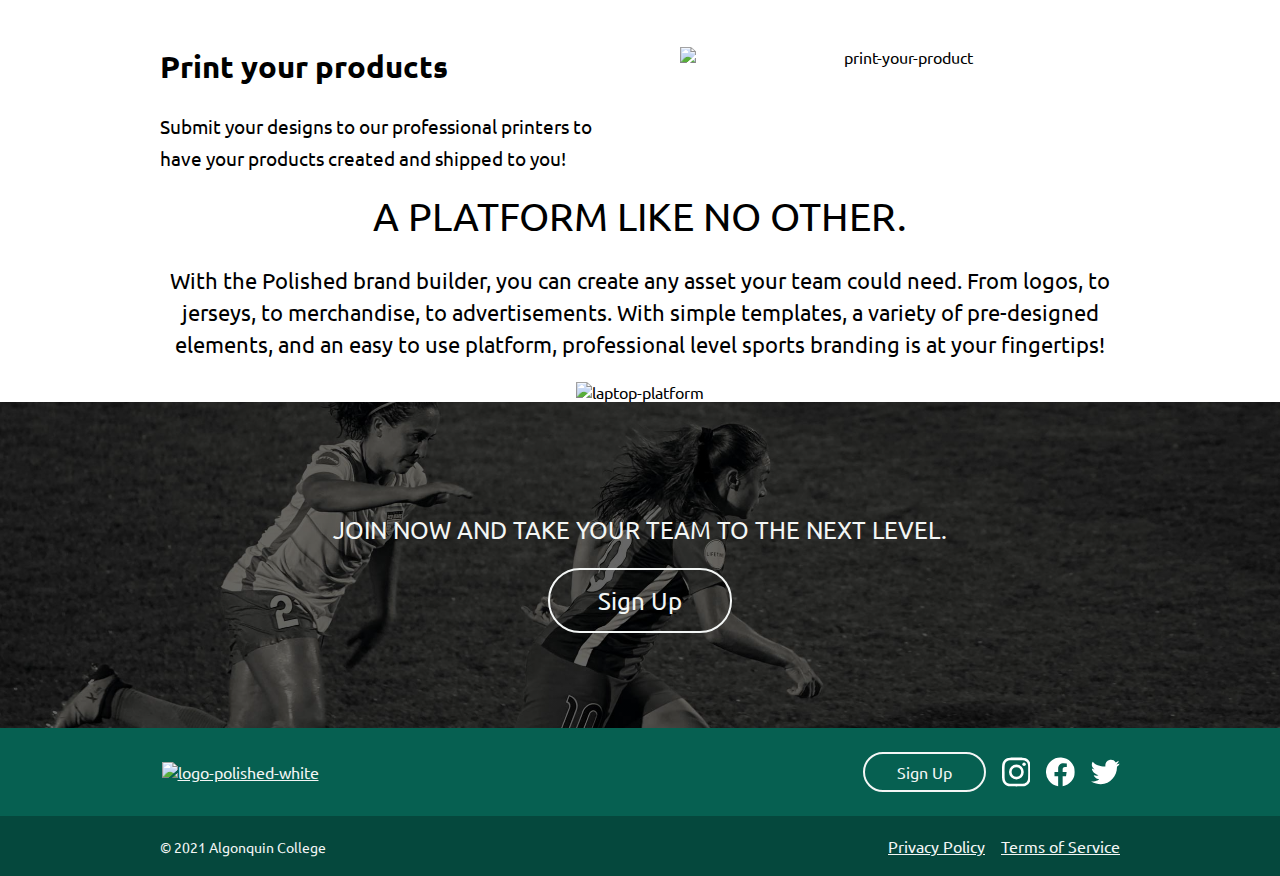
==== commit 9ba7b850: "Animations, Transitions & Transforms" ====
--- a/platform-tour.html
+++ b/platform-tour.html
@@ -124,6 +124,26 @@
         <img src="images/logos/logo-polished-white.svg" alt="logo-polished-white" />
       </a>
       <a class="btn btn-footer" href="./sign-up.html" aria-label="Go to SignUp page">Sign Up</a>
+      <div class="socials">
+        <a href="#" aria-label="Go to instagram page">
+          <i class="icon">
+            <svg>
+              <use xlink:href="images/socials/icons.svg#instagram"></use>
+            </svg>
+          </i> </a>
+        <a href="#" aria-label="Go to facebook page">
+          <i class="icon">
+            <svg>
+              <use xlink:href="images/socials/icons.svg#facebook"></use>
+            </svg>
+          </i> </a>
+        <a href="#" aria-label="Go to twitter page">
+          <i class="icon">
+            <svg>
+              <use xlink:href="images/socials/icons.svg#twitter"></use>
+            </svg>
+          </i> </a>
+      </div>
     </div>
     <!-- FOOTER - SUB -->
     <div class="footer-dark container">
--- a/css/main.css
+++ b/css/main.css
@@ -99,13 +99,20 @@
 a {
   color: #045d4f;
 }
+
 small,
 .text_small {
   font-size: 0.889rem;
 }
+
+a:hover,
+li:hover {
+  transition: 0.5s;
+  color: #09a38c;
+}
 /* --------- Accessibility --------- */
 
-*:focus {
+*:focus-visible {
   outline: 2px solid red;
   outline-offset: 2px;
 }
@@ -215,11 +222,36 @@
 .btn-hero {
   color: #09a38c;
   border: solid 2px #09a38c;
+  transform: translateY(10rem);
+  opacity: 0;
+  animation: slide-up 0.5s 0.9s forwards;
 }
 .btn-hero:hover,
 .btn-hero:focus {
   color: #f3f6f5;
   background-color: #09a38c;
+}
+
+.banner-hero h2 {
+  opacity: 0;
+  animation: slide-up 0.5s 0.5s forwards;
+}
+
+.banner-hero p {
+  opacity: 0;
+  animation: slide-up 0.5s 0.7s forwards;
+}
+
+@keyframes slide-up {
+  from {
+    transform: translateY(10rem);
+    opacity: 0;
+  }
+
+  to {
+    transform: translateY(0rem);
+    opacity: 1;
+  }
 }
 
 /* logos styling */
@@ -268,7 +300,7 @@
   display: flex;
   flex-direction: column;
   align-items: center;
-  row-gap: 2rem;
+  row-gap: 1.5rem;
   padding-top: 1.5rem;
   padding-bottom: 1.5rem;
   background-color: #066051;
@@ -291,6 +323,25 @@
   background-color: #f3f6f5;
 }
 
+.socials {
+  display: flex;
+  flex-direction: row;
+  gap: 1rem;
+  align-items: center;
+}
+
+svg {
+  width: 1.8rem;
+  height: 2rem;
+  display: block;
+  fill: white;
+}
+
+svg:hover {
+  fill: #09a38c;
+  transition: 0.5s;
+}
+
 /* footer - dark */
 .footer-dark {
   text-align: center;
@@ -301,10 +352,12 @@
 
 .footer-dark ul {
   display: flex;
-  gap: 1.5rem;
-  padding-top: 1rem;
   justify-content: space-between;
   list-style-type: none;
+}
+
+.footer-dark a {
+  padding-left: 1rem;
 }
 
 /* --------- PLATFORM TOUR PAGE --------- */
@@ -313,6 +366,16 @@
   background-image: linear-gradient(rgba(0, 0, 0, 0.6), rgba(0, 0, 0, 0.6)),
     url("../images/banners/hero-platform.jpg");
   padding: 10rem 0;
+}
+
+.banner-platform h2 {
+  opacity: 0;
+  animation: slide-up 0.5s 0.5s forwards;
+}
+
+.banner-platform p {
+  opacity: 0;
+  animation: slide-up 0.5s 0.7s forwards;
 }
 
 h3 {
@@ -611,6 +674,11 @@
     justify-content: space-between;
   }
 
+  .btn-footer {
+    margin-left: auto;
+    margin-right: 1rem;
+  }
+
   /* footer - darkGreen */
   .footer-dark {
     display: flex;
